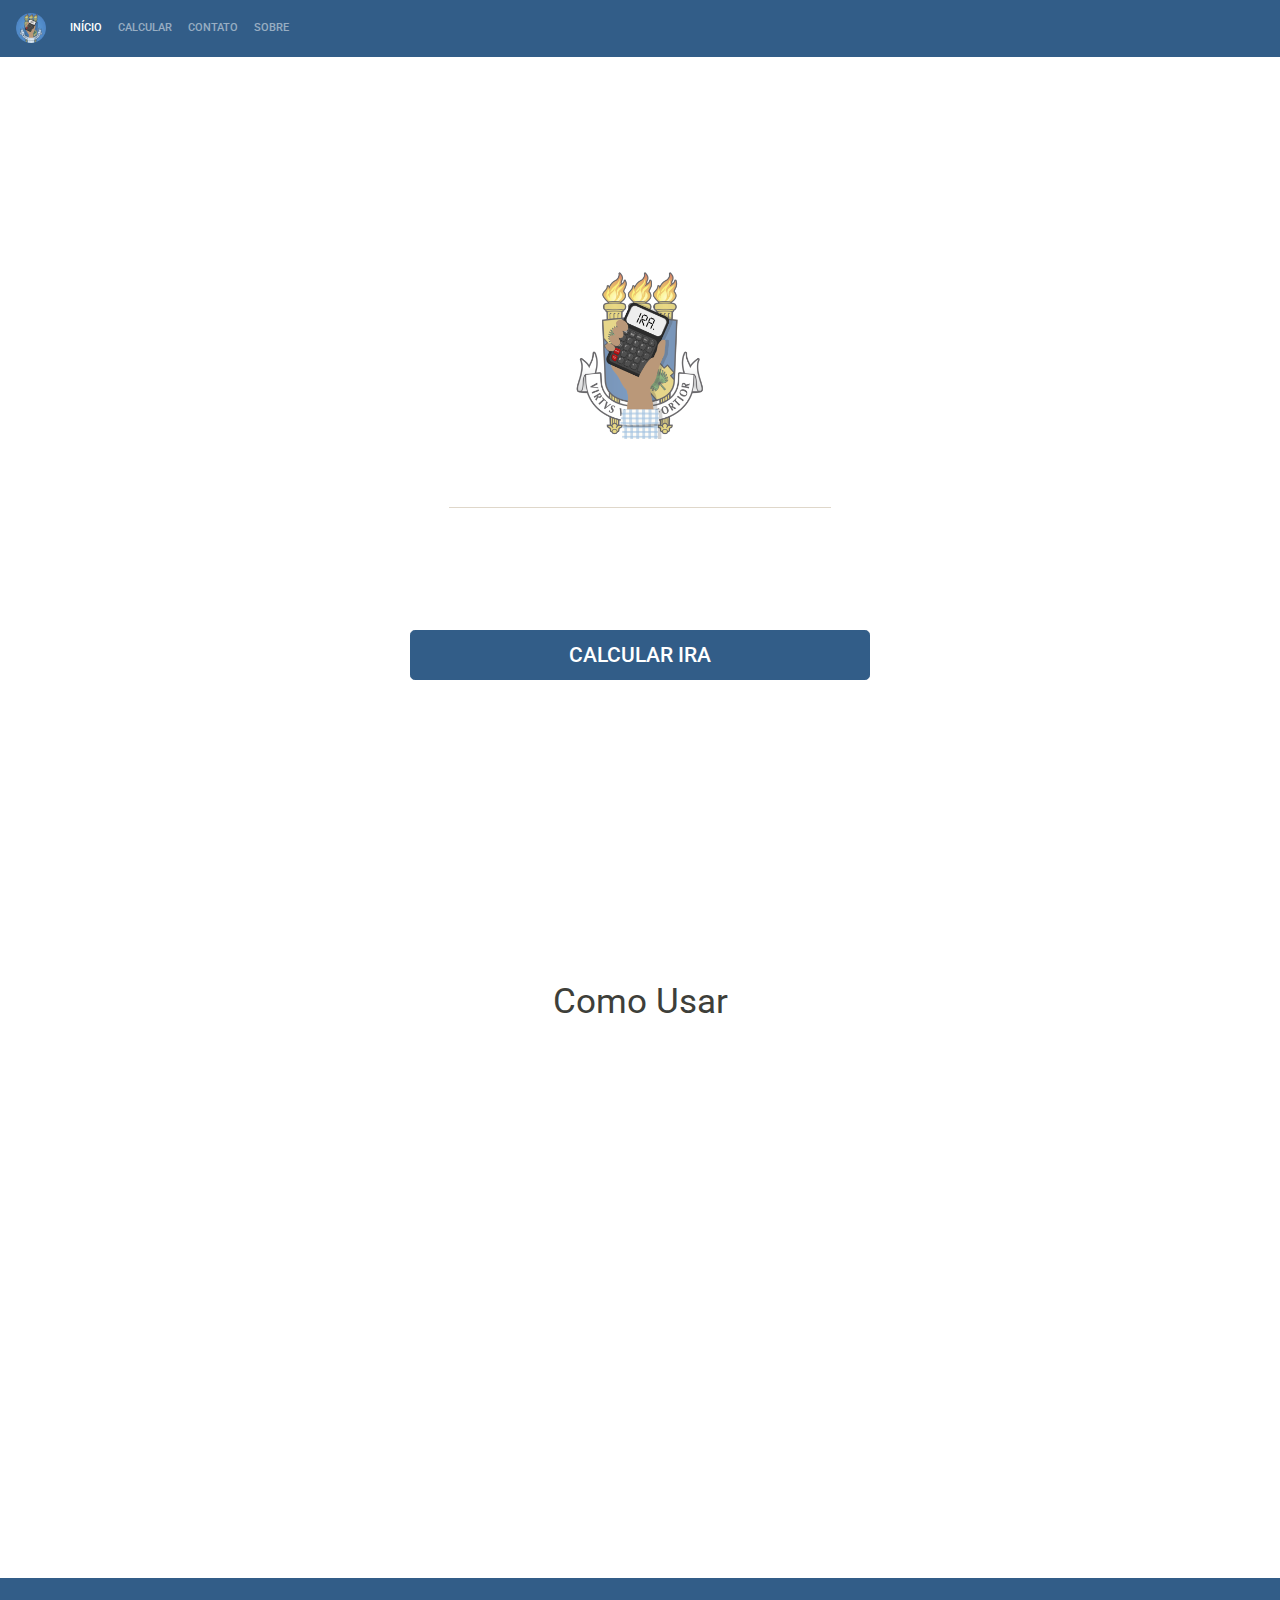
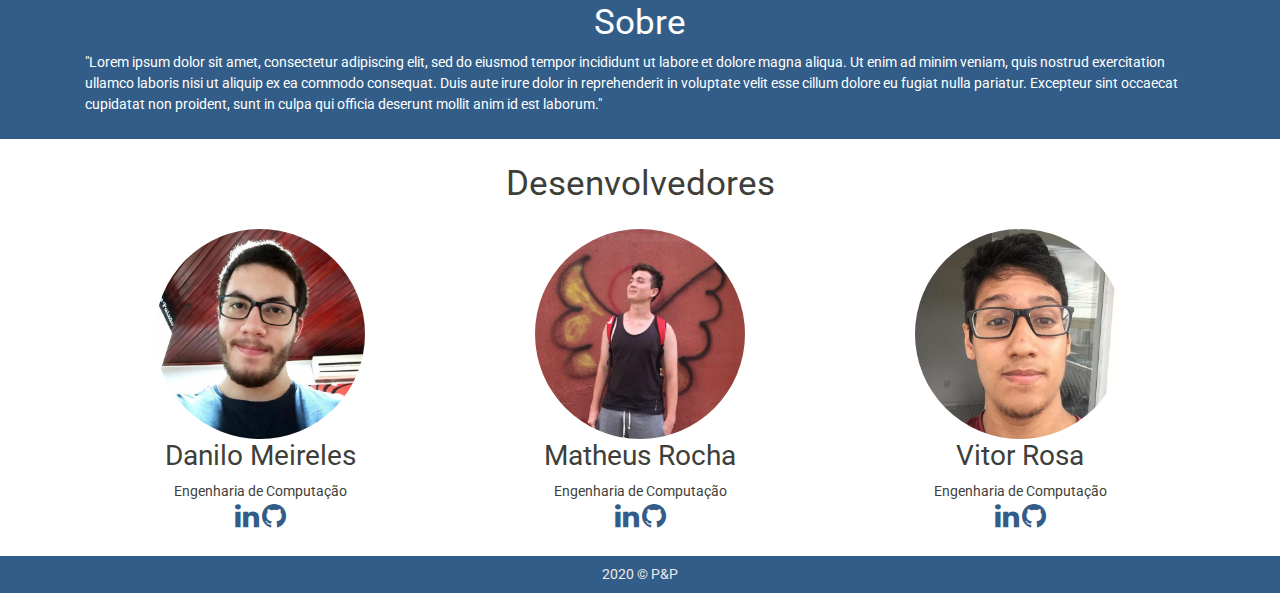
==== index.html @ 3faf6b1a "Merge pull request #12 from matheus3301/features/home" ====
<!doctype html>
<html lang="pt-BR">
  <head>
    <title>Calculadora de IRA</title>
    <meta charset="utf-8">
    <meta name="viewport" content="width=device-width, initial-scale=1, shrink-to-fit=no">
    <link rel="shortcut icon" href="assets/img/logo-round.png" />
 
    <link href="https://fonts.googleapis.com/css2?family=Roboto+Slab:wght@100;300;500&family=Roboto:wght@100;300;500&display=swap" rel="stylesheet">
    
    <link rel="stylesheet" href="css/bootstrap.min.css">
    <link rel="stylesheet" href="css/style.css">

  </head>
  <body>
    <nav class="navbar navbar-expand-md navbar-dark" style="background-color: #325d88;">
        <a class="navbar-brand" href="index.html">
            <img src="assets/img/logo-round-small.png" width="30" height="30" class="d-inline-block align-top" alt="" loading="lazy">
            
          </a>
        <button class="navbar-toggler d-lg-none" type="button" data-toggle="collapse" data-target="#collapsibleNavId" aria-controls="collapsibleNavId"
            aria-expanded="false" aria-label="Toggle navigation">
            <span class="navbar-toggler-icon"></span>
        </button>
        <div class="collapse navbar-collapse" id="collapsibleNavId">
            <ul class="navbar-nav mr-auto mt-2 mt-lg-0">
                <li class="nav-item active">
                    <a class="nav-link" href="index.html">Início <span class="sr-only">(current)</span></a>
                </li>
                <li class="nav-item">
                    <a class="nav-link" href="app.html">Calcular</a>
                </li>
                <li class="nav-item">
                    <a class="nav-link" href="contact.html">Contato</a>
                </li>
                <li class="nav-item">
                    <a class="nav-link" href="about.html">Sobre</a>
                </li>
               
            </ul>
            
        </div>
    </nav>
    <div class="welcome" >
        <img src="assets/img/logo-nobg.png" alt="" style="width: 170px; height: auto;">
        <h1 class="border-bottom text-white welcome-title mb-4">IRA Calculator</h1>
        <h4 class="text-white welcome-span mb-5">O IRA Calculator te ajuda de forma simples e intuitiva a simular qual será seu IRA do semestre sem a necessidade de aguardar a demora do SIGAA</h4>
        <a name="ctaButton" id="ctaButton" class="btn btn-primary btn-lg" href="app.html" role="button">Calcular IRA</a>
       
    </div>
    <div class="container mt-4">
    
    <h1 class="text-center">Como Usar</h1>

    <center>

    <div class="text-center" style="width: 80%;">
        
        <div class="embed-responsive embed-responsive-16by9 text-center">
            <iframe class="embed-responsive-item" src="https://www.youtube.com/embed/oowBXzfcl90" frameborder="0" allow="accelerometer; autoplay; encrypted-media; gyroscope; picture-in-picture" allowfullscreen></iframe>
        </div>
    </div>
    </center>
        

    </div>

    <div class="blue mt-5">
        <div class="container mt-2 text-white pt-4 pb-4">
            <h1 class="text-center">Sobre</h1>

            "Lorem ipsum dolor sit amet, consectetur adipiscing elit, sed do eiusmod tempor incididunt ut labore et dolore magna aliqua. Ut enim ad minim veniam, quis nostrud exercitation ullamco laboris nisi ut aliquip ex ea commodo consequat. Duis aute irure dolor in reprehenderit in voluptate velit esse cillum dolore eu fugiat nulla pariatur. Excepteur sint occaecat cupidatat non proident, sunt in culpa qui officia deserunt mollit anim id est laborum."
        </div>
    </div>

    <div class="container text-center mt-4">
        <h1>Desenvolvedores</h1>
        <div class="row mt-4">
            <div class="col-md-4 text-center">
                <img class="dev-img" src="./assets/img/devs/danilo.jpg" alt="Danilo Meireles">
                <h2>Danilo Meireles</h2>
                <span>Engenharia de Computação</span>
                <br>
                <span>
                    <a href="https://www.linkedin.com/in/danilomrls/" target="_blank">
                        <i class="fa fa-linkedin fa-2x" aria-hidden="true"></i>
                    </a>
                    <a href="https://github.com/danilomrls" target="_blank">
                        <i class="fa fa-github fa-2x" aria-hidden="true"></i>
                    </a>
                </span>
            </div>

            <div class="col-md-4 text-center">
                <img class="dev-img" src="./assets/img/devs/matheus.jpg" alt="Danilo Meireles">
                <h2>Matheus Rocha</h2>
                <span>Engenharia de Computação</span>
                <br>
                <span>
                    <a href="https://www.linkedin.com/in/matheus3301/" target="_blank">
                        <i class="fa fa-linkedin fa-2x" aria-hidden="true"></i>
                    </a>
                    <a href="https://github.com/matheus3301" target="_blank">
                        <i class="fa fa-github fa-2x" aria-hidden="true"></i>
                    </a>
                </span>
            </div>

            <div class="col-md-4 text-center">
                <img class="dev-img" src="./assets/img/devs/vitao.jpg" alt="Danilo Meireles">
                <h2>Vitor Rosa</h2>
                <span>Engenharia de Computação</span>
                <br>
                <span>
                    <a href="https://www.linkedin.com/in/vtr306/" target="_blank">
                        <i class="fa fa-linkedin fa-2x" aria-hidden="true"></i>
                    </a>
                    <a href="https://github.com/vtr306" target="_blank">
                        <i class="fa fa-github fa-2x" aria-hidden="true"></i>
                    </a>
                </span>
            </div>
        </div>
    </div>

    <footer class="blue py-2 mt-4">
        <div class="container">
            <div class="row justify-content-center text-center" style="color: #ebebeb">2020 © P&P</div>
        </div>
    </footer>

    <script src="https://code.jquery.com/jquery-3.3.1.slim.min.js" integrity="sha384-q8i/X+965DzO0rT7abK41JStQIAqVgRVzpbzo5smXKp4YfRvH+8abtTE1Pi6jizo" crossorigin="anonymous"></script>
    <script src="https://cdnjs.cloudflare.com/ajax/libs/popper.js/1.14.7/umd/popper.min.js" integrity="sha384-UO2eT0CpHqdSJQ6hJty5KVphtPhzWj9WO1clHTMGa3JDZwrnQq4sF86dIHNDz0W1" crossorigin="anonymous"></script>
    <script src="js/bootstrap.min.js" ></script>
    <link rel="stylesheet" href="https://stackpath.bootstrapcdn.com/font-awesome/4.7.0/css/font-awesome.min.css">
  </body>
</html>
---- css/style.css ----
.welcome{
    display: flex;
    flex-direction: column;
    
    justify-content: center;
    align-items: center;
    
    background-image: url("../assets/img/studying_resized.png");
    background-repeat: no-repeat;
    background-size: cover;
    min-height: 100vh;

    padding: 0 5vw 5vw;

    
}

.welcome-title{
    font-family: 'Roboto Slab', serif;
    font-size: 2em;
    color: #ebebeb
}


.welcome-span{
    font-family: 'Roboto Slab', serif;
    font-weight: 300;
    color: rgb(206, 206, 206);
    text-align: center;
}

#ctaButton{
    display: flex;
    align-items: center;
    flex-direction: column;
    justify-content: center;

    height: 50px;
    width: 40%;
    font-size: 1.5em;
    
}


.blue{
    background-color: #325d88;
}

.dev-img{
    border-radius: 60%;
    width: 60%;

    object-fit: cover;
}

i{
    color: #325d88;
}

@media (min-width: 576px) { }

@media (min-width: 768px) {  
    .welcome-title{
        font-size: 3em;
    }
}

@media (min-width: 992px) { 
    .welcome-title{
        font-size: 4em;
    }
 }

@media (min-width: 1200px) { }
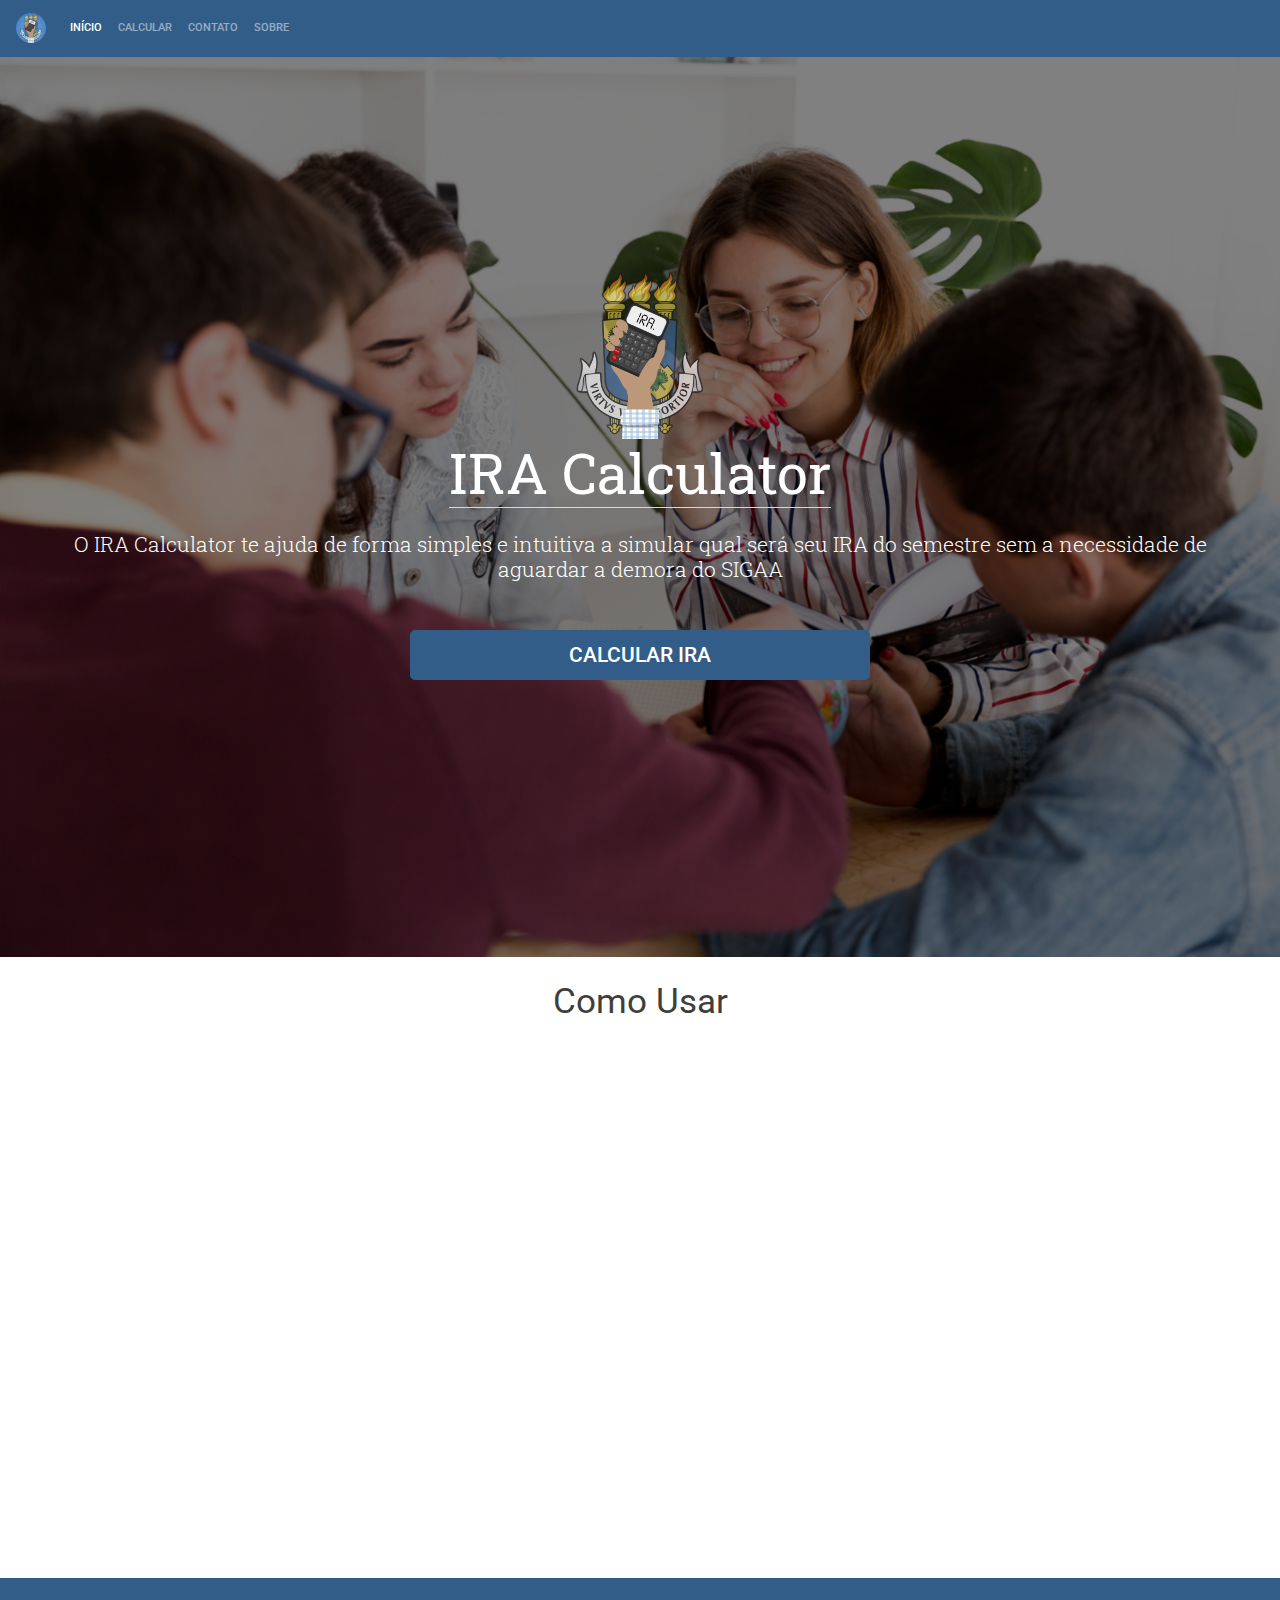
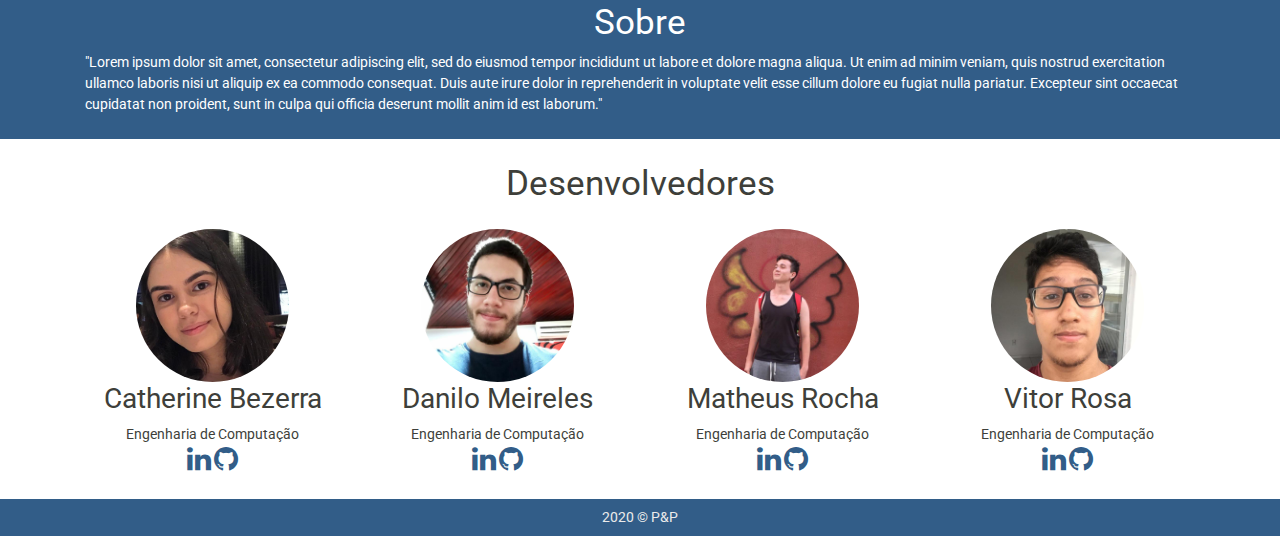
==== commit f6c7c924: "adding caths informations" ====
--- a/index.html
+++ b/index.html
@@ -1,25 +1,30 @@
 <!doctype html>
 <html lang="pt-BR">
-  <head>
+
+<head>
     <title>Calculadora de IRA</title>
     <meta charset="utf-8">
     <meta name="viewport" content="width=device-width, initial-scale=1, shrink-to-fit=no">
     <link rel="shortcut icon" href="assets/img/logo-round.png" />
- 
-    <link href="https://fonts.googleapis.com/css2?family=Roboto+Slab:wght@100;300;500&family=Roboto:wght@100;300;500&display=swap" rel="stylesheet">
-    
+
+    <link
+        href="https://fonts.googleapis.com/css2?family=Roboto+Slab:wght@100;300;500&family=Roboto:wght@100;300;500&display=swap"
+        rel="stylesheet">
+
     <link rel="stylesheet" href="css/bootstrap.min.css">
     <link rel="stylesheet" href="css/style.css">
 
-  </head>
-  <body>
+</head>
+
+<body>
     <nav class="navbar navbar-expand-md navbar-dark" style="background-color: #325d88;">
         <a class="navbar-brand" href="index.html">
-            <img src="assets/img/logo-round-small.png" width="30" height="30" class="d-inline-block align-top" alt="" loading="lazy">
-            
-          </a>
-        <button class="navbar-toggler d-lg-none" type="button" data-toggle="collapse" data-target="#collapsibleNavId" aria-controls="collapsibleNavId"
-            aria-expanded="false" aria-label="Toggle navigation">
+            <img src="assets/img/logo-round-small.png" width="30" height="30" class="d-inline-block align-top" alt=""
+                loading="lazy">
+
+        </a>
+        <button class="navbar-toggler d-lg-none" type="button" data-toggle="collapse" data-target="#collapsibleNavId"
+            aria-controls="collapsibleNavId" aria-expanded="false" aria-label="Toggle navigation">
             <span class="navbar-toggler-icon"></span>
         </button>
         <div class="collapse navbar-collapse" id="collapsibleNavId">
@@ -36,32 +41,35 @@
                 <li class="nav-item">
                     <a class="nav-link" href="about.html">Sobre</a>
                 </li>
-               
+
             </ul>
-            
+
         </div>
     </nav>
-    <div class="welcome" >
+    <div class="welcome">
         <img src="assets/img/logo-nobg.png" alt="" style="width: 170px; height: auto;">
         <h1 class="border-bottom text-white welcome-title mb-4">IRA Calculator</h1>
-        <h4 class="text-white welcome-span mb-5">O IRA Calculator te ajuda de forma simples e intuitiva a simular qual será seu IRA do semestre sem a necessidade de aguardar a demora do SIGAA</h4>
+        <h4 class="text-white welcome-span mb-5">O IRA Calculator te ajuda de forma simples e intuitiva a simular qual
+            será seu IRA do semestre sem a necessidade de aguardar a demora do SIGAA</h4>
         <a name="ctaButton" id="ctaButton" class="btn btn-primary btn-lg" href="app.html" role="button">Calcular IRA</a>
-       
+
     </div>
     <div class="container mt-4">
-    
-    <h1 class="text-center">Como Usar</h1>
 
-    <center>
+        <h1 class="text-center">Como Usar</h1>
 
-    <div class="text-center" style="width: 80%;">
-        
-        <div class="embed-responsive embed-responsive-16by9 text-center">
-            <iframe class="embed-responsive-item" src="https://www.youtube.com/embed/oowBXzfcl90" frameborder="0" allow="accelerometer; autoplay; encrypted-media; gyroscope; picture-in-picture" allowfullscreen></iframe>
-        </div>
-    </div>
-    </center>
-        
+        <center>
+
+            <div class="text-center" style="width: 80%;">
+
+                <div class="embed-responsive embed-responsive-16by9 text-center">
+                    <iframe class="embed-responsive-item" src="https://www.youtube.com/embed/oowBXzfcl90"
+                        frameborder="0" allow="accelerometer; autoplay; encrypted-media; gyroscope; picture-in-picture"
+                        allowfullscreen></iframe>
+                </div>
+            </div>
+        </center>
+
 
     </div>
 
@@ -69,14 +77,32 @@
         <div class="container mt-2 text-white pt-4 pb-4">
             <h1 class="text-center">Sobre</h1>
 
-            "Lorem ipsum dolor sit amet, consectetur adipiscing elit, sed do eiusmod tempor incididunt ut labore et dolore magna aliqua. Ut enim ad minim veniam, quis nostrud exercitation ullamco laboris nisi ut aliquip ex ea commodo consequat. Duis aute irure dolor in reprehenderit in voluptate velit esse cillum dolore eu fugiat nulla pariatur. Excepteur sint occaecat cupidatat non proident, sunt in culpa qui officia deserunt mollit anim id est laborum."
+            "Lorem ipsum dolor sit amet, consectetur adipiscing elit, sed do eiusmod tempor incididunt ut labore et
+            dolore magna aliqua. Ut enim ad minim veniam, quis nostrud exercitation ullamco laboris nisi ut aliquip ex
+            ea commodo consequat. Duis aute irure dolor in reprehenderit in voluptate velit esse cillum dolore eu fugiat
+            nulla pariatur. Excepteur sint occaecat cupidatat non proident, sunt in culpa qui officia deserunt mollit
+            anim id est laborum."
         </div>
     </div>
 
     <div class="container text-center mt-4">
         <h1>Desenvolvedores</h1>
         <div class="row mt-4">
-            <div class="col-md-4 text-center">
+            <div class="col-md-3 text-center">
+                <img class="dev-img" src="./assets/img/devs/cath.jpeg" alt="Catherine Bezerra">
+                <h2>Catherine Bezerra</h2>
+                <span>Engenharia de Computação</span>
+                <br>
+                <span>
+                    <a href="www.linkedin.com/in/catherine-markert" target="_blank">
+                        <i class="fa fa-linkedin fa-2x" aria-hidden="true"></i>
+                    </a>
+                    <a href="https://github.com/cathmarkert" target="_blank">
+                        <i class="fa fa-github fa-2x" aria-hidden="true"></i>
+                    </a>
+                </span>
+            </div>
+            <div class="col-md-3 text-center">
                 <img class="dev-img" src="./assets/img/devs/danilo.jpg" alt="Danilo Meireles">
                 <h2>Danilo Meireles</h2>
                 <span>Engenharia de Computação</span>
@@ -91,7 +117,7 @@
                 </span>
             </div>
 
-            <div class="col-md-4 text-center">
+            <div class="col-md-3 text-center">
                 <img class="dev-img" src="./assets/img/devs/matheus.jpg" alt="Danilo Meireles">
                 <h2>Matheus Rocha</h2>
                 <span>Engenharia de Computação</span>
@@ -106,7 +132,7 @@
                 </span>
             </div>
 
-            <div class="col-md-4 text-center">
+            <div class="col-md-3 text-center">
                 <img class="dev-img" src="./assets/img/devs/vitao.jpg" alt="Danilo Meireles">
                 <h2>Vitor Rosa</h2>
                 <span>Engenharia de Computação</span>
@@ -129,9 +155,14 @@
         </div>
     </footer>
 
-    <script src="https://code.jquery.com/jquery-3.3.1.slim.min.js" integrity="sha384-q8i/X+965DzO0rT7abK41JStQIAqVgRVzpbzo5smXKp4YfRvH+8abtTE1Pi6jizo" crossorigin="anonymous"></script>
-    <script src="https://cdnjs.cloudflare.com/ajax/libs/popper.js/1.14.7/umd/popper.min.js" integrity="sha384-UO2eT0CpHqdSJQ6hJty5KVphtPhzWj9WO1clHTMGa3JDZwrnQq4sF86dIHNDz0W1" crossorigin="anonymous"></script>
-    <script src="js/bootstrap.min.js" ></script>
+    <script src="https://code.jquery.com/jquery-3.3.1.slim.min.js"
+        integrity="sha384-q8i/X+965DzO0rT7abK41JStQIAqVgRVzpbzo5smXKp4YfRvH+8abtTE1Pi6jizo"
+        crossorigin="anonymous"></script>
+    <script src="https://cdnjs.cloudflare.com/ajax/libs/popper.js/1.14.7/umd/popper.min.js"
+        integrity="sha384-UO2eT0CpHqdSJQ6hJty5KVphtPhzWj9WO1clHTMGa3JDZwrnQq4sF86dIHNDz0W1"
+        crossorigin="anonymous"></script>
+    <script src="js/bootstrap.min.js"></script>
     <link rel="stylesheet" href="https://stackpath.bootstrapcdn.com/font-awesome/4.7.0/css/font-awesome.min.css">
-  </body>
+</body>
+
 </html>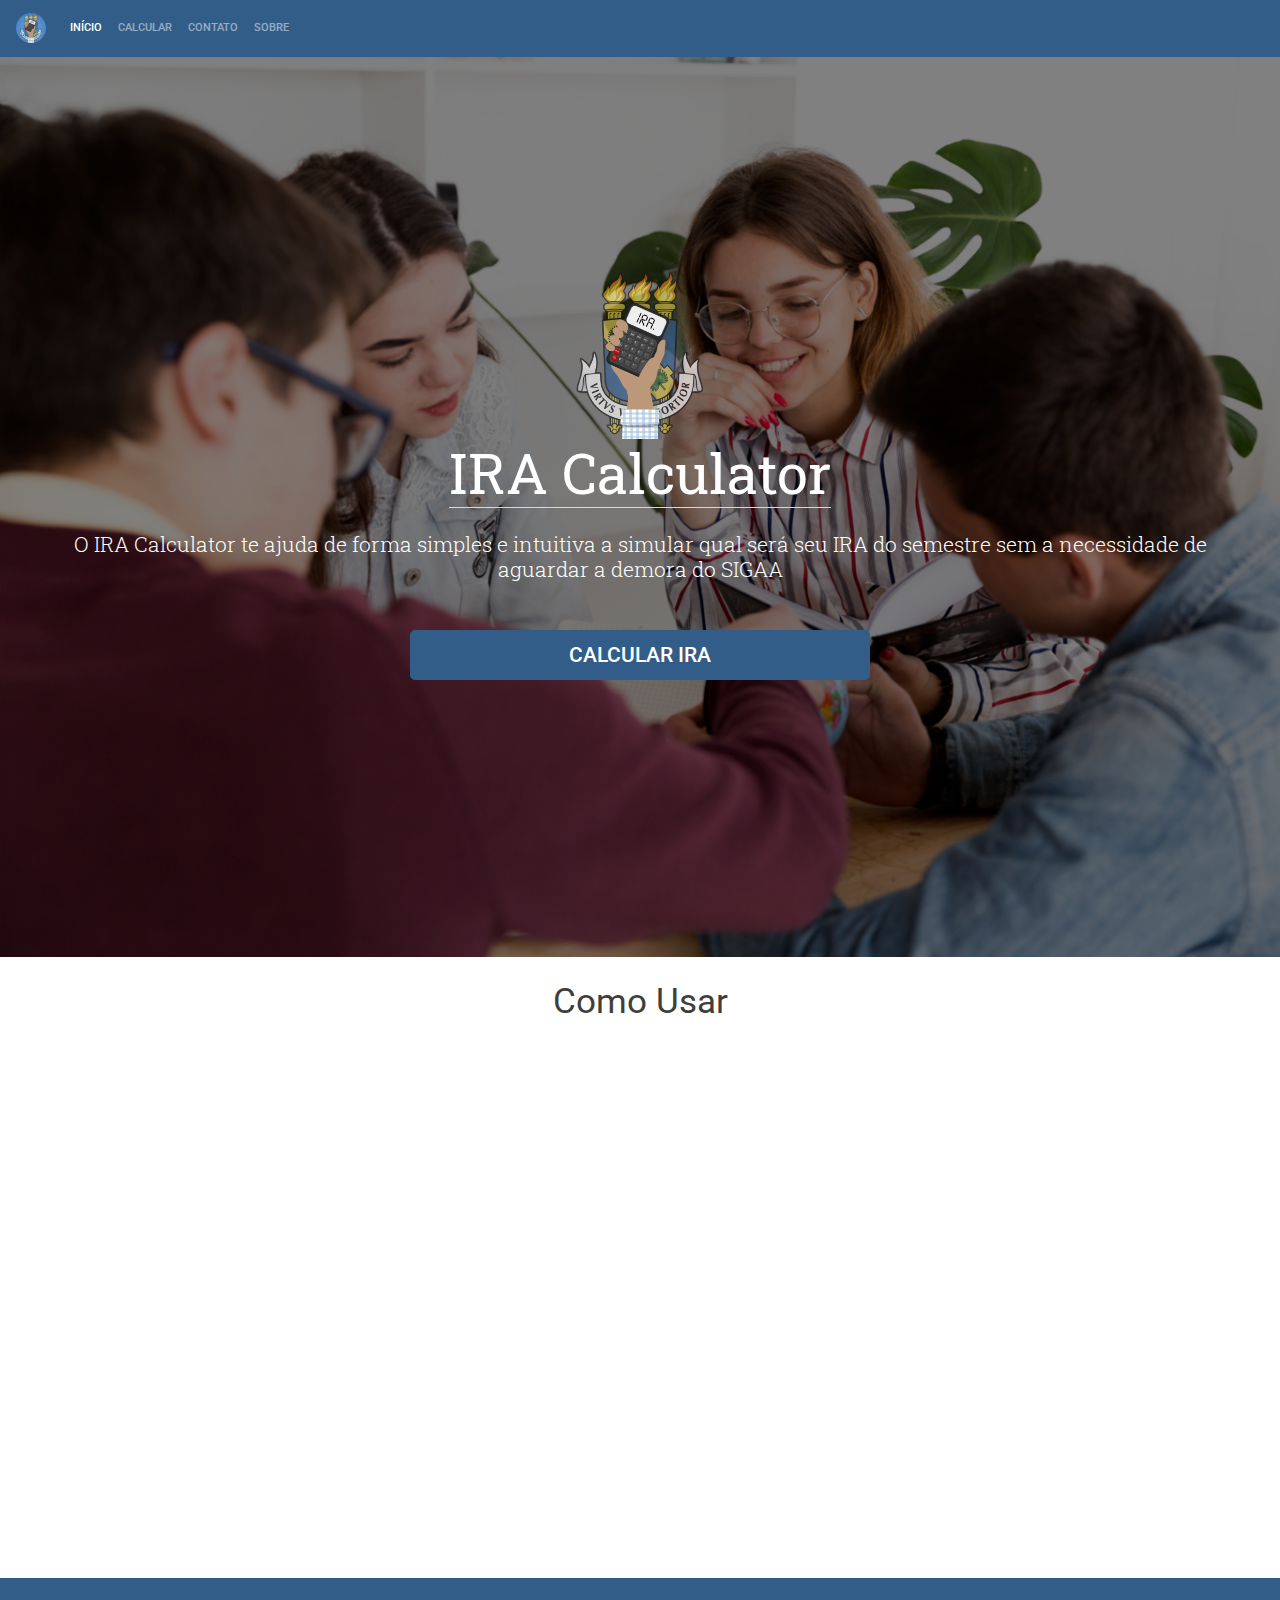
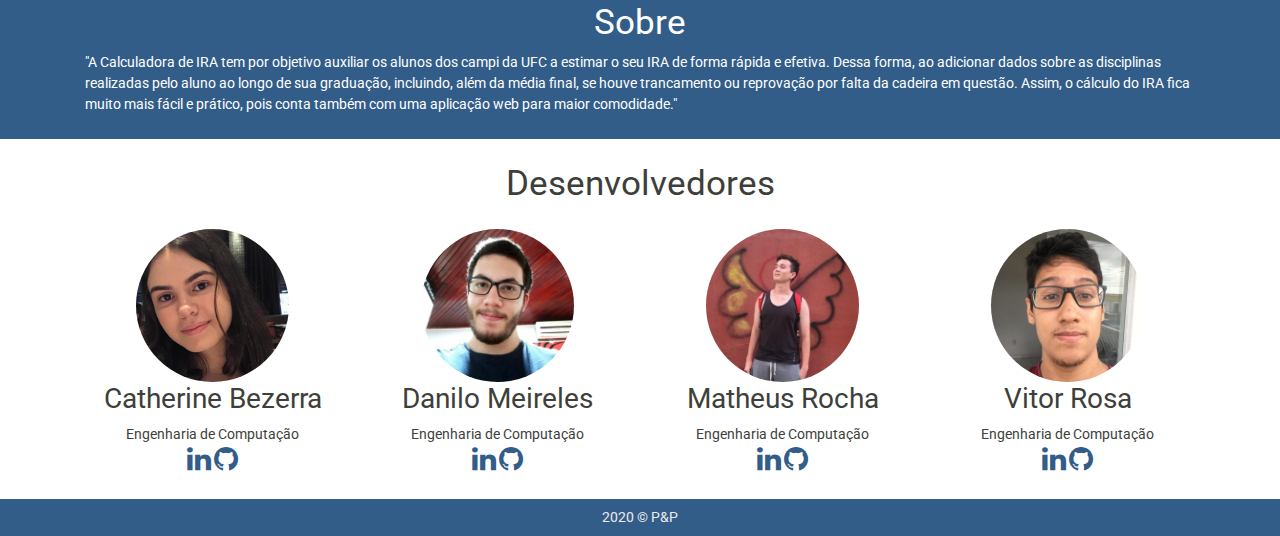
==== commit 0e7528df: "changing about on index" ====
--- a/index.html
+++ b/index.html
@@ -77,11 +77,10 @@
         <div class="container mt-2 text-white pt-4 pb-4">
             <h1 class="text-center">Sobre</h1>
 
-            "Lorem ipsum dolor sit amet, consectetur adipiscing elit, sed do eiusmod tempor incididunt ut labore et
-            dolore magna aliqua. Ut enim ad minim veniam, quis nostrud exercitation ullamco laboris nisi ut aliquip ex
-            ea commodo consequat. Duis aute irure dolor in reprehenderit in voluptate velit esse cillum dolore eu fugiat
-            nulla pariatur. Excepteur sint occaecat cupidatat non proident, sunt in culpa qui officia deserunt mollit
-            anim id est laborum."
+            "A Calculadora de IRA tem por objetivo auxiliar os alunos dos campi da UFC a estimar o seu IRA de forma rápida e efetiva. 
+            Dessa forma, ao adicionar dados sobre as disciplinas realizadas pelo aluno ao longo de sua graduação, incluindo, além da 
+            média final, se houve trancamento ou reprovação por falta da cadeira em questão. Assim, o cálculo do IRA fica muito mais fácil
+            e prático, pois conta também com uma aplicação web para maior comodidade."
         </div>
     </div>
 
--- a/css/style.css
+++ b/css/style.css
@@ -1,4 +1,13 @@
+.import-text{
+    font-size: 0.8rem;
+    float:right;
+    margin-top: 2px;
+}
 
+.import-text:hover{
+    text-decoration: underline;
+    cursor: pointer;
+}
 
 .welcome{
     display: flex;
@@ -59,6 +68,7 @@
     color: #325d88;
 }
 
+
 @media (min-width: 576px) { }
 
 @media (min-width: 768px) {  
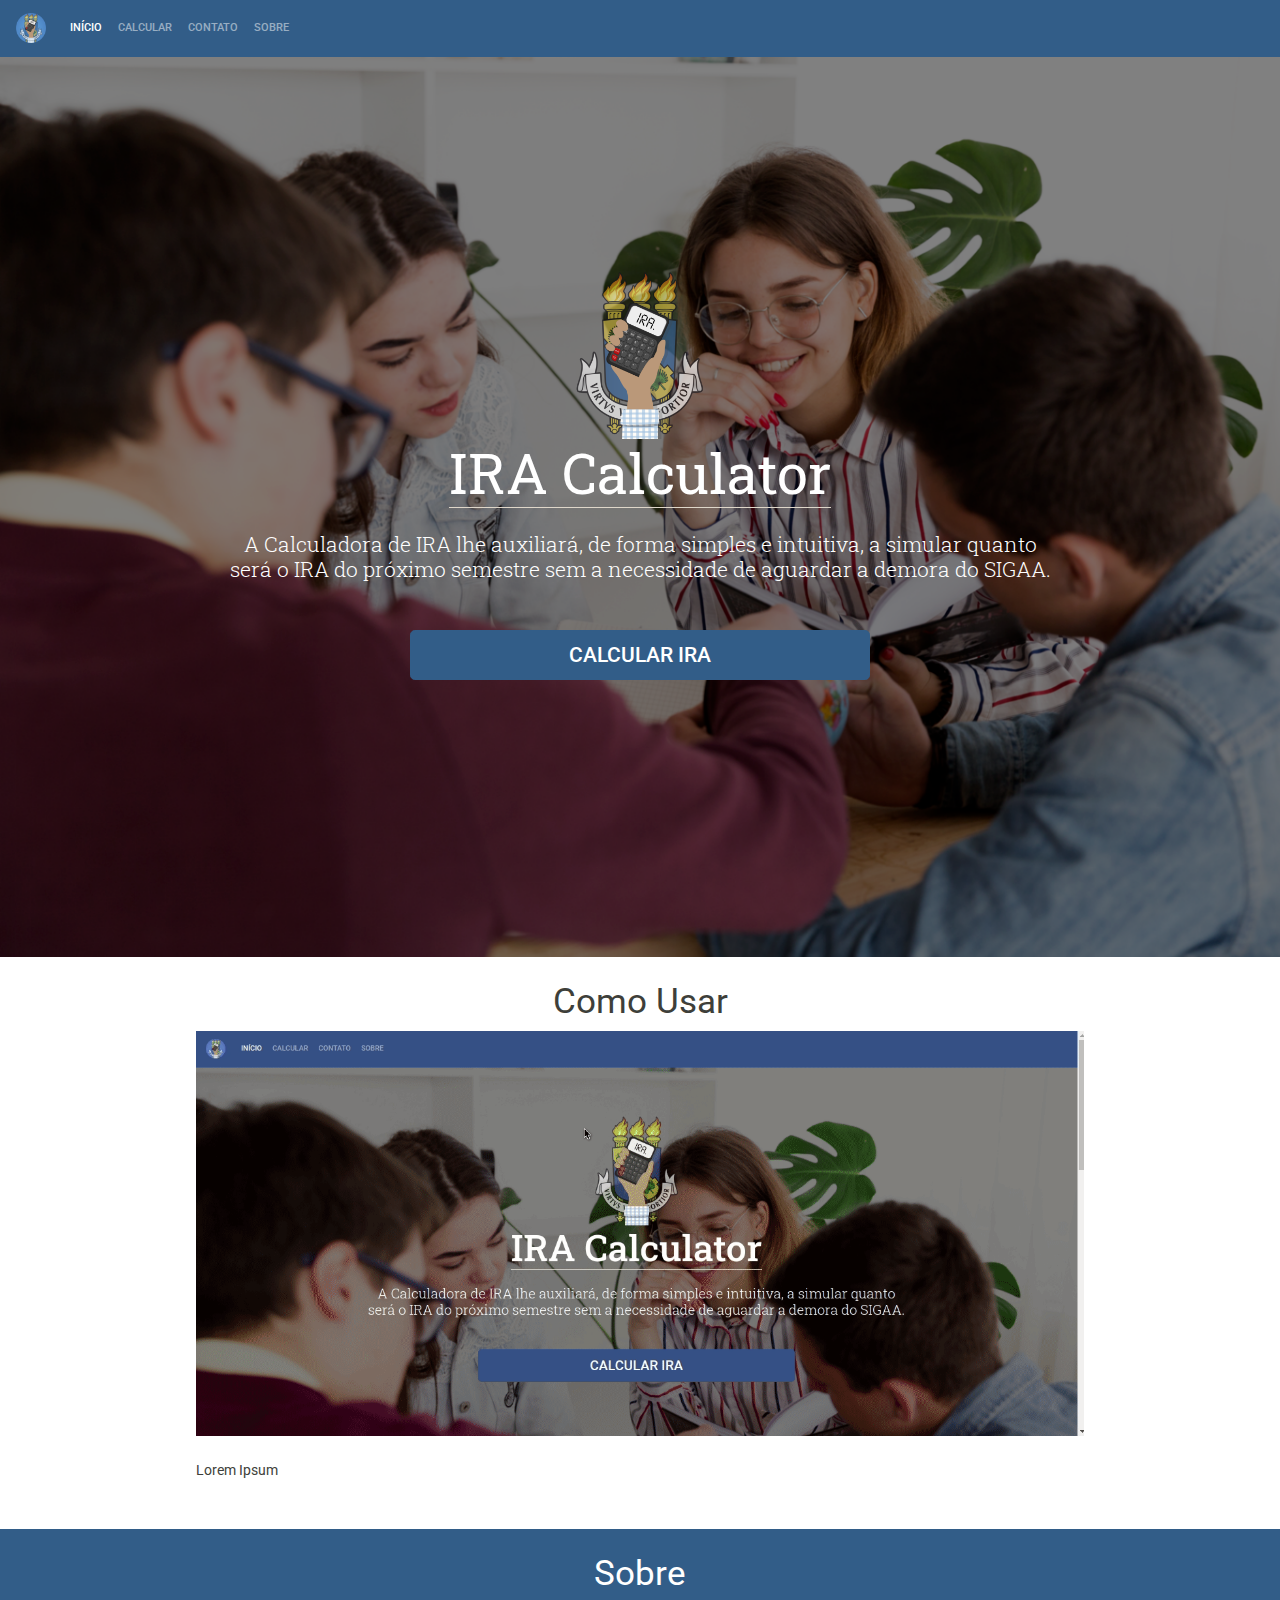
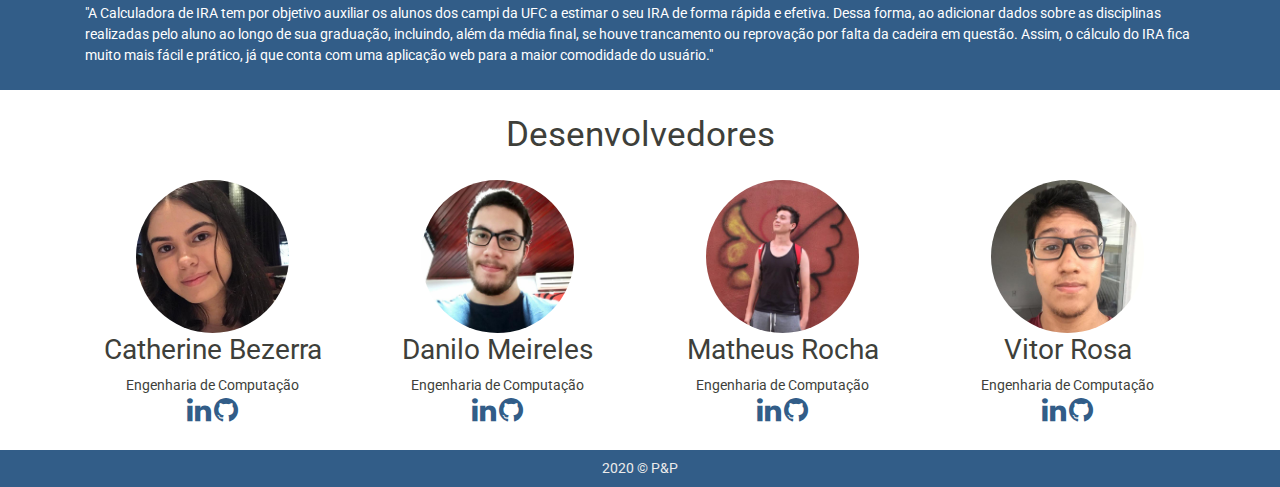
==== commit 0303db9d: "Added tutorial on home page" ====
--- a/index.html
+++ b/index.html
@@ -49,8 +49,8 @@
     <div class="welcome">
         <img src="assets/img/logo-nobg.png" alt="" style="width: 170px; height: auto;">
         <h1 class="border-bottom text-white welcome-title mb-4">IRA Calculator</h1>
-        <h4 class="text-white welcome-span mb-5">O IRA Calculator te ajuda de forma simples e intuitiva a simular qual
-            será seu IRA do semestre sem a necessidade de aguardar a demora do SIGAA</h4>
+        <h4 class="text-center text-white welcome-span mb-5">A Calculadora de IRA lhe auxiliará, de forma simples e intuitiva,
+             a simular quanto <br> será o IRA do próximo semestre sem a necessidade de aguardar a demora do SIGAA.</h4>
         <a name="ctaButton" id="ctaButton" class="btn btn-primary btn-lg" href="app.html" role="button">Calcular IRA</a>
 
     </div>
@@ -62,10 +62,11 @@
 
             <div class="text-center" style="width: 80%;">
 
-                <div class="embed-responsive embed-responsive-16by9 text-center">
-                    <iframe class="embed-responsive-item" src="https://www.youtube.com/embed/oowBXzfcl90"
-                        frameborder="0" allow="accelerometer; autoplay; encrypted-media; gyroscope; picture-in-picture"
-                        allowfullscreen></iframe>
+                <div class="text-center">
+                    <img src="assets/img/tutorial.gif" alt="Tutorial" class="img-fluid">
+                </div>
+                <div class="text-justify pt-4">
+                    <p>Lorem Ipsum</p>
                 </div>
             </div>
         </center>
@@ -80,7 +81,7 @@
             "A Calculadora de IRA tem por objetivo auxiliar os alunos dos campi da UFC a estimar o seu IRA de forma rápida e efetiva. 
             Dessa forma, ao adicionar dados sobre as disciplinas realizadas pelo aluno ao longo de sua graduação, incluindo, além da 
             média final, se houve trancamento ou reprovação por falta da cadeira em questão. Assim, o cálculo do IRA fica muito mais fácil
-            e prático, pois conta também com uma aplicação web para maior comodidade."
+            e prático, já que conta com uma aplicação web para a maior comodidade do usuário."
         </div>
     </div>
 
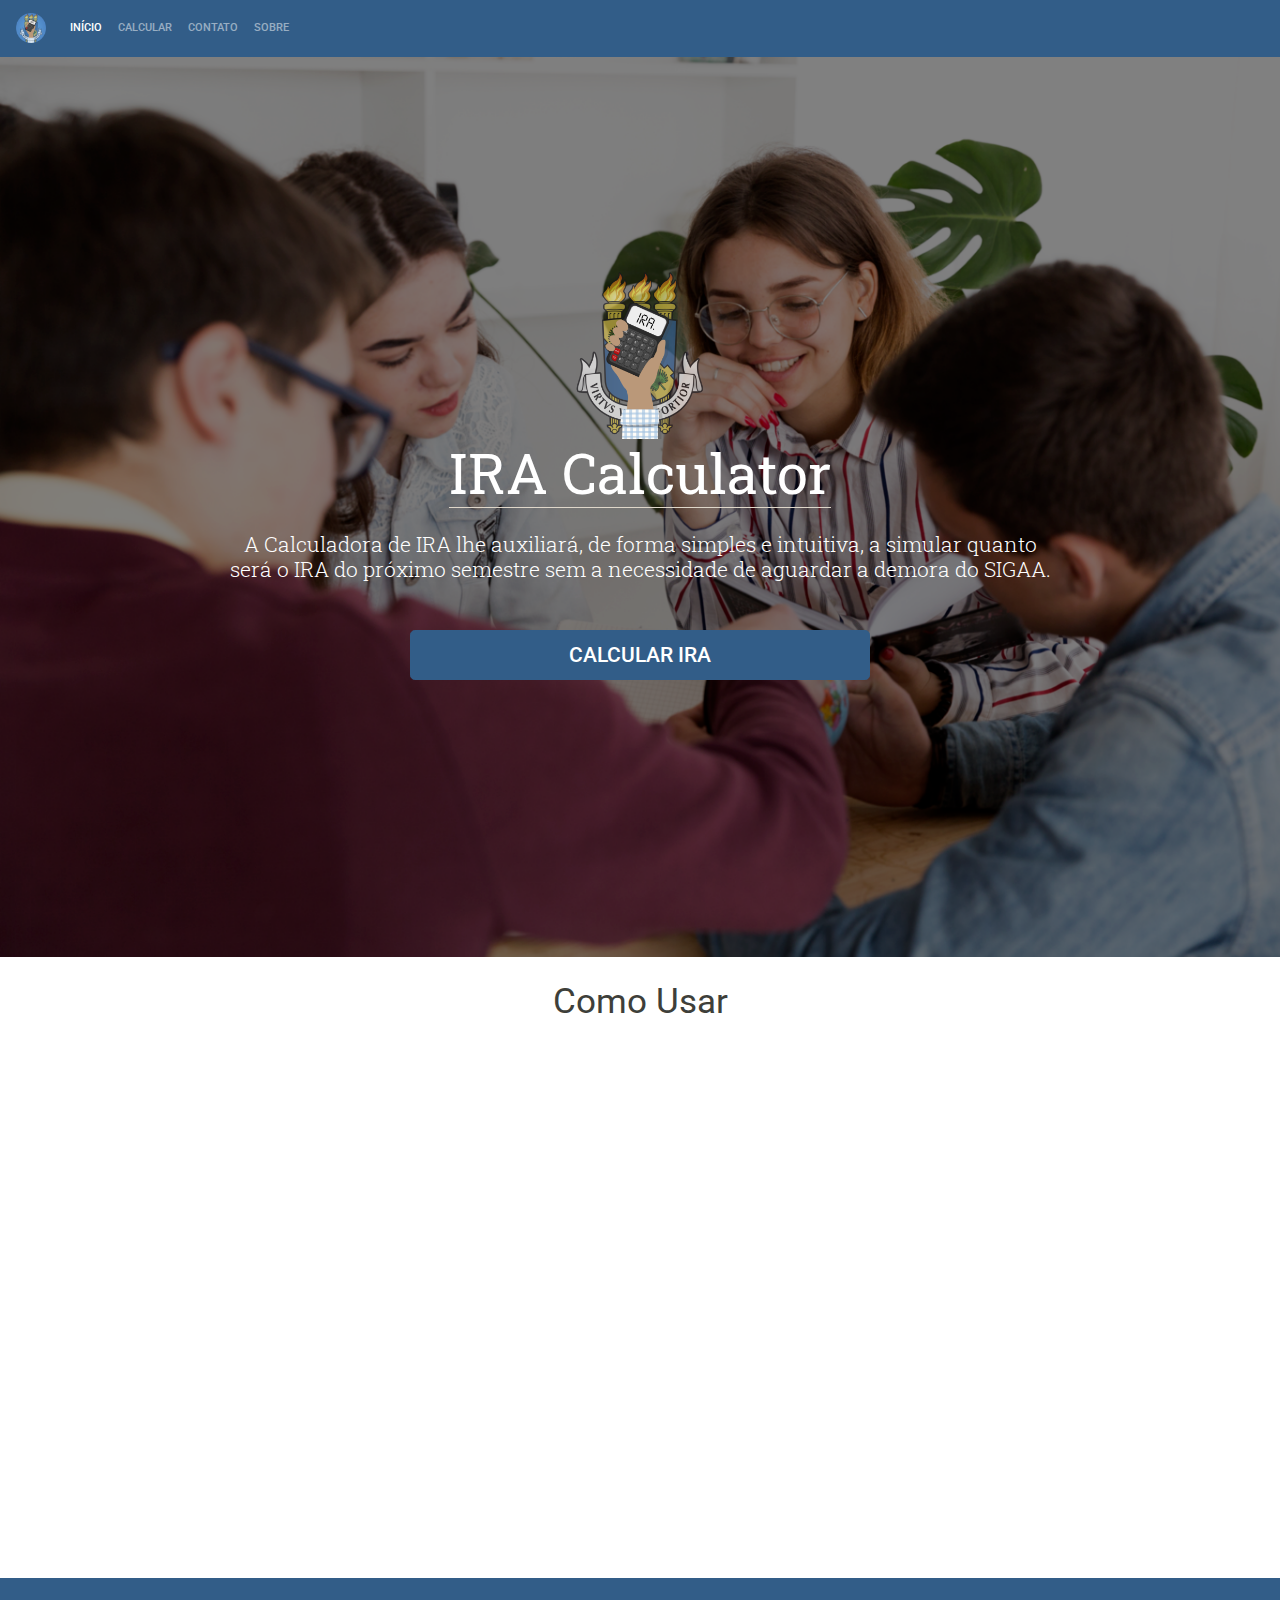
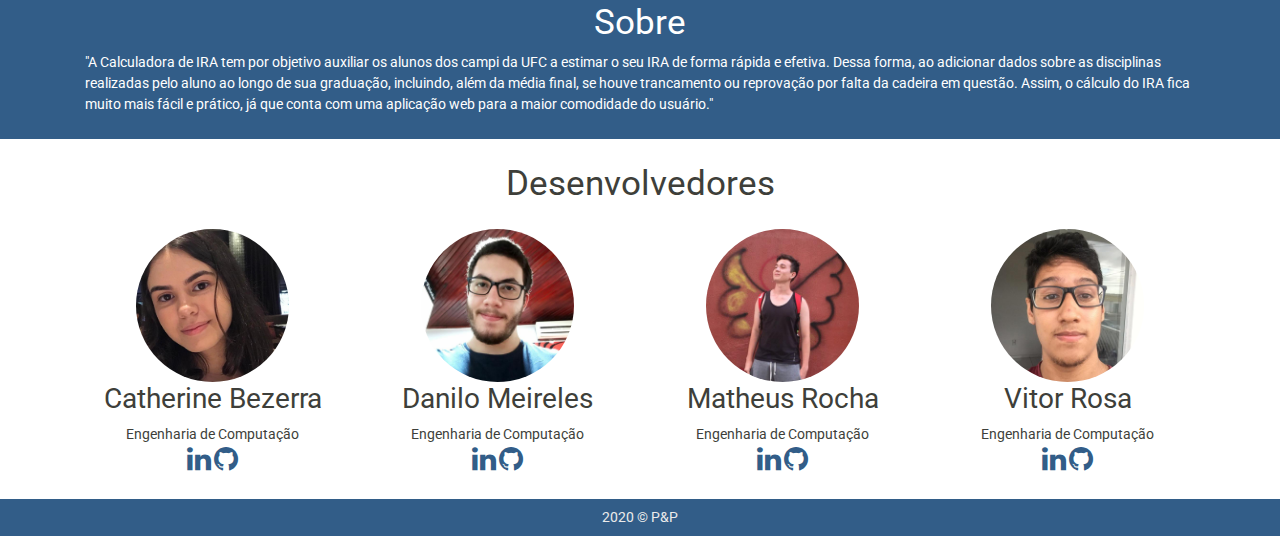
==== commit a67b6924: "adding about page - draft" ====
--- a/index.html
+++ b/index.html
@@ -49,8 +49,9 @@
     <div class="welcome">
         <img src="assets/img/logo-nobg.png" alt="" style="width: 170px; height: auto;">
         <h1 class="border-bottom text-white welcome-title mb-4">IRA Calculator</h1>
-        <h4 class="text-center text-white welcome-span mb-5">A Calculadora de IRA lhe auxiliará, de forma simples e intuitiva,
-             a simular quanto <br> será o IRA do próximo semestre sem a necessidade de aguardar a demora do SIGAA.</h4>
+        <h4 class="text-center text-white welcome-span mb-5">A Calculadora de IRA lhe auxiliará, de forma simples e
+            intuitiva,
+            a simular quanto <br> será o IRA do próximo semestre sem a necessidade de aguardar a demora do SIGAA.</h4>
         <a name="ctaButton" id="ctaButton" class="btn btn-primary btn-lg" href="app.html" role="button">Calcular IRA</a>
 
     </div>
@@ -62,11 +63,10 @@
 
             <div class="text-center" style="width: 80%;">
 
-                <div class="text-center">
-                    <img src="assets/img/tutorial.gif" alt="Tutorial" class="img-fluid">
-                </div>
-                <div class="text-justify pt-4">
-                    <p>Lorem Ipsum</p>
+                <div class="embed-responsive embed-responsive-16by9 text-center">
+                    <iframe class="embed-responsive-item" src="https://www.youtube.com/embed/oowBXzfcl90"
+                        frameborder="0" allow="accelerometer; autoplay; encrypted-media; gyroscope; picture-in-picture"
+                        allowfullscreen></iframe>
                 </div>
             </div>
         </center>
@@ -78,9 +78,12 @@
         <div class="container mt-2 text-white pt-4 pb-4">
             <h1 class="text-center">Sobre</h1>
 
-            "A Calculadora de IRA tem por objetivo auxiliar os alunos dos campi da UFC a estimar o seu IRA de forma rápida e efetiva. 
-            Dessa forma, ao adicionar dados sobre as disciplinas realizadas pelo aluno ao longo de sua graduação, incluindo, além da 
-            média final, se houve trancamento ou reprovação por falta da cadeira em questão. Assim, o cálculo do IRA fica muito mais fácil
+            "A Calculadora de IRA tem por objetivo auxiliar os alunos dos campi da UFC a estimar o seu IRA de forma
+            rápida e efetiva.
+            Dessa forma, ao adicionar dados sobre as disciplinas realizadas pelo aluno ao longo de sua graduação,
+            incluindo, além da
+            média final, se houve trancamento ou reprovação por falta da cadeira em questão. Assim, o cálculo do IRA
+            fica muito mais fácil
             e prático, já que conta com uma aplicação web para a maior comodidade do usuário."
         </div>
     </div>
@@ -94,7 +97,7 @@
                 <span>Engenharia de Computação</span>
                 <br>
                 <span>
-                    <a href="www.linkedin.com/in/catherine-markert" target="_blank">
+                    <a href="https://www.linkedin.com/in/catherine-markert" target="_blank">
                         <i class="fa fa-linkedin fa-2x" aria-hidden="true"></i>
                     </a>
                     <a href="https://github.com/cathmarkert" target="_blank">
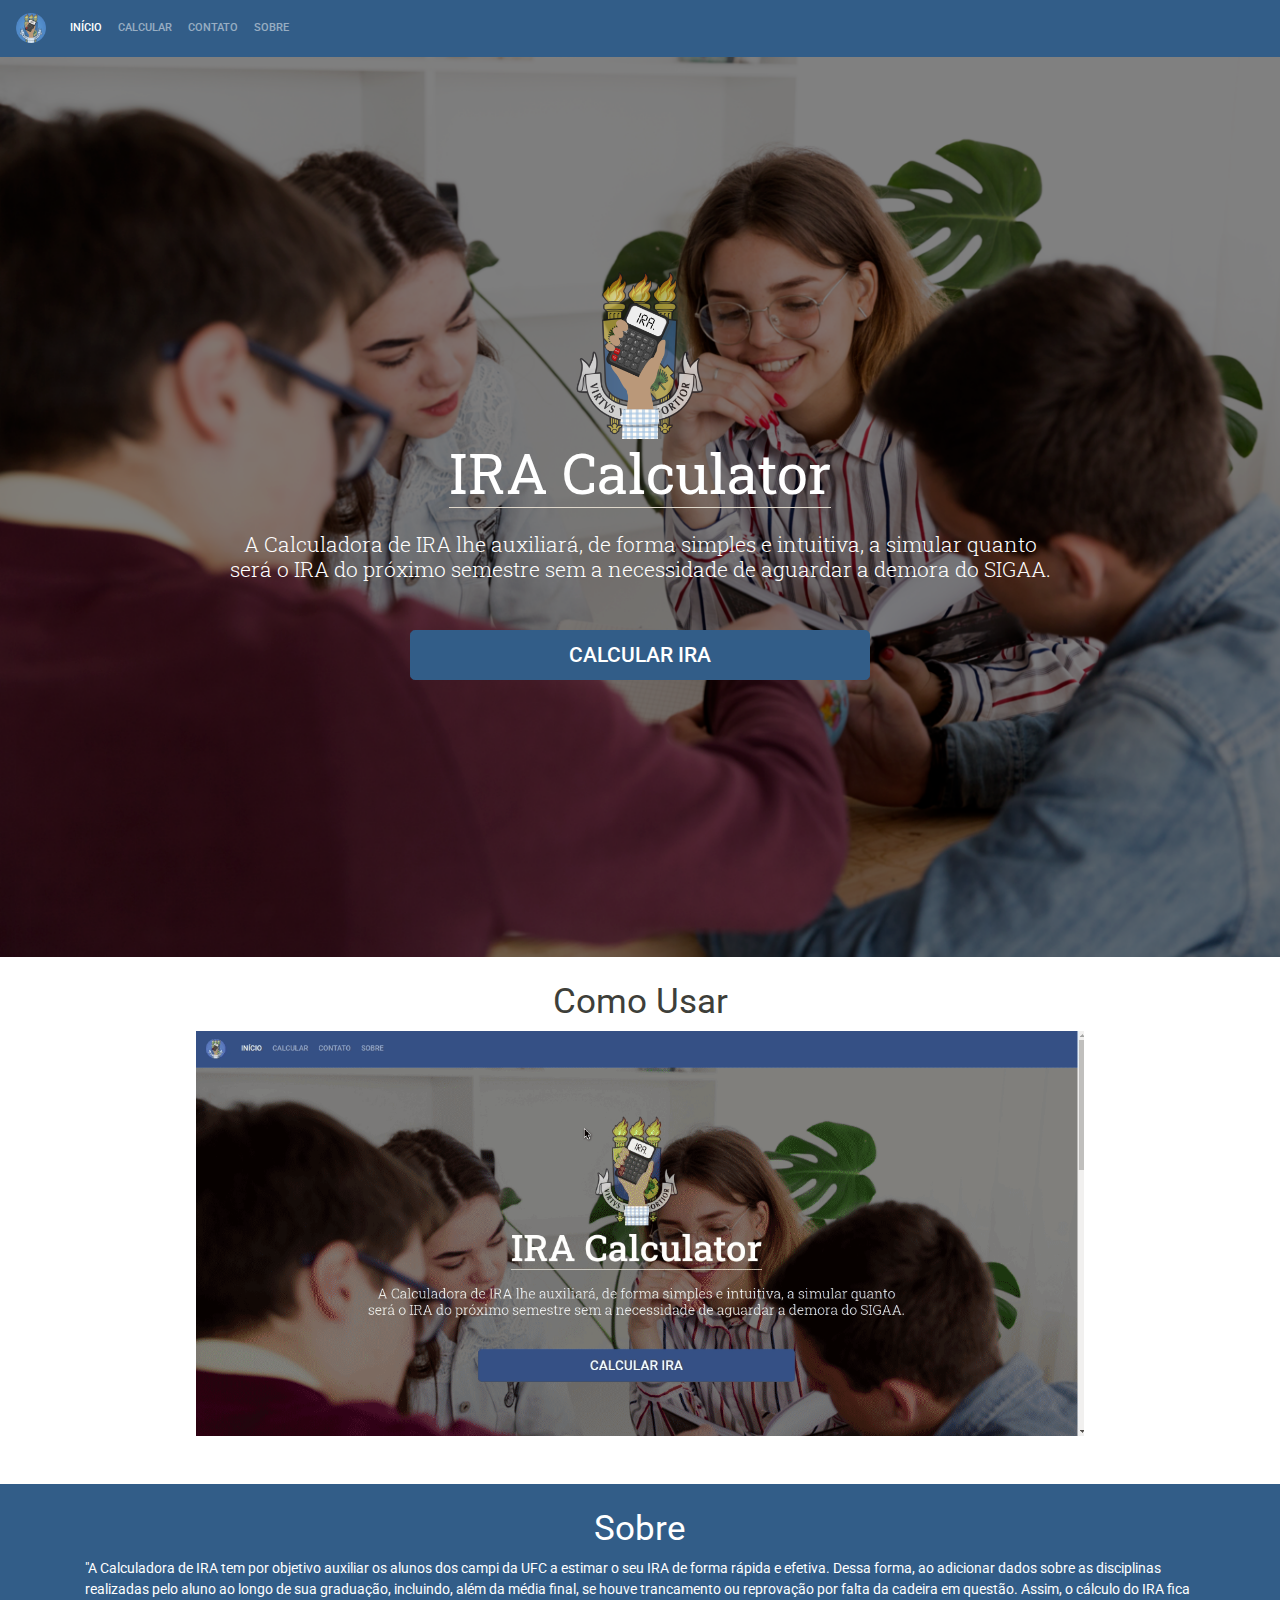
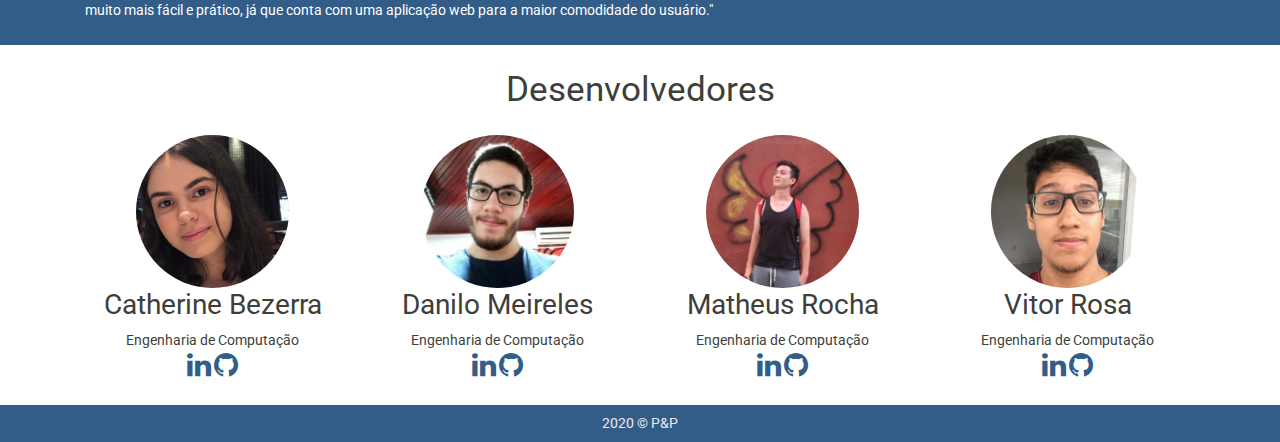
==== commit 1fd4c6de: "installing google adsense on all pages" ====
--- a/index.html
+++ b/index.html
@@ -1,171 +1,236 @@
-<!doctype html>
+<!DOCTYPE html>
 <html lang="pt-BR">
-
-<head>
+  <head>
     <title>Calculadora de IRA</title>
-    <meta charset="utf-8">
-    <meta name="viewport" content="width=device-width, initial-scale=1, shrink-to-fit=no">
+    <meta charset="utf-8" />
+    <meta
+      name="viewport"
+      content="width=device-width, initial-scale=1, shrink-to-fit=no"
+    />
     <link rel="shortcut icon" href="assets/img/logo-round.png" />
 
     <link
-        href="https://fonts.googleapis.com/css2?family=Roboto+Slab:wght@100;300;500&family=Roboto:wght@100;300;500&display=swap"
-        rel="stylesheet">
-
-    <link rel="stylesheet" href="css/bootstrap.min.css">
-    <link rel="stylesheet" href="css/style.css">
-
-</head>
-
-<body>
-    <nav class="navbar navbar-expand-md navbar-dark" style="background-color: #325d88;">
-        <a class="navbar-brand" href="index.html">
-            <img src="assets/img/logo-round-small.png" width="30" height="30" class="d-inline-block align-top" alt=""
-                loading="lazy">
-
-        </a>
-        <button class="navbar-toggler d-lg-none" type="button" data-toggle="collapse" data-target="#collapsibleNavId"
-            aria-controls="collapsibleNavId" aria-expanded="false" aria-label="Toggle navigation">
-            <span class="navbar-toggler-icon"></span>
-        </button>
-        <div class="collapse navbar-collapse" id="collapsibleNavId">
-            <ul class="navbar-nav mr-auto mt-2 mt-lg-0">
-                <li class="nav-item active">
-                    <a class="nav-link" href="index.html">Início <span class="sr-only">(current)</span></a>
-                </li>
-                <li class="nav-item">
-                    <a class="nav-link" href="app.html">Calcular</a>
-                </li>
-                <li class="nav-item">
-                    <a class="nav-link" href="contact.html">Contato</a>
-                </li>
-                <li class="nav-item">
-                    <a class="nav-link" href="about.html">Sobre</a>
-                </li>
-
-            </ul>
-
-        </div>
+      href="https://fonts.googleapis.com/css2?family=Roboto+Slab:wght@100;300;500&family=Roboto:wght@100;300;500&display=swap"
+      rel="stylesheet"
+    />
+
+    <link rel="stylesheet" href="css/bootstrap.min.css" />
+    <link rel="stylesheet" href="css/style.css" />
+
+    <script
+      data-ad-client="ca-pub-6286834496598362"
+      async
+      src="https://pagead2.googlesyndication.com/pagead/js/adsbygoogle.js"
+    ></script>
+  </head>
+
+  <body>
+    <nav
+      class="navbar navbar-expand-md navbar-dark"
+      style="background-color: #325d88"
+    >
+      <a class="navbar-brand" href="index.html">
+        <img
+          src="assets/img/logo-round-small.png"
+          width="30"
+          height="30"
+          class="d-inline-block align-top"
+          alt=""
+          loading="lazy"
+        />
+      </a>
+      <button
+        class="navbar-toggler d-lg-none"
+        type="button"
+        data-toggle="collapse"
+        data-target="#collapsibleNavId"
+        aria-controls="collapsibleNavId"
+        aria-expanded="false"
+        aria-label="Toggle navigation"
+      >
+        <span class="navbar-toggler-icon"></span>
+      </button>
+      <div class="collapse navbar-collapse" id="collapsibleNavId">
+        <ul class="navbar-nav mr-auto mt-2 mt-lg-0">
+          <li class="nav-item active">
+            <a class="nav-link" href="index.html"
+              >Início <span class="sr-only">(current)</span></a
+            >
+          </li>
+          <li class="nav-item">
+            <a class="nav-link" href="app.html">Calcular</a>
+          </li>
+          <li class="nav-item">
+            <a class="nav-link" href="contact.html">Contato</a>
+          </li>
+          <li class="nav-item">
+            <a class="nav-link" href="about.html">Sobre</a>
+          </li>
+        </ul>
+      </div>
     </nav>
     <div class="welcome">
-        <img src="assets/img/logo-nobg.png" alt="" style="width: 170px; height: auto;">
-        <h1 class="border-bottom text-white welcome-title mb-4">IRA Calculator</h1>
-        <h4 class="text-center text-white welcome-span mb-5">A Calculadora de IRA lhe auxiliará, de forma simples e
-            intuitiva,
-            a simular quanto <br> será o IRA do próximo semestre sem a necessidade de aguardar a demora do SIGAA.</h4>
-        <a name="ctaButton" id="ctaButton" class="btn btn-primary btn-lg" href="app.html" role="button">Calcular IRA</a>
-
+      <img
+        src="assets/img/logo-nobg.png"
+        alt=""
+        style="width: 170px; height: auto"
+      />
+      <h1 class="border-bottom text-white welcome-title mb-4">
+        IRA Calculator
+      </h1>
+      <h4 class="text-center text-white welcome-span mb-5">
+        A Calculadora de IRA lhe auxiliará, de forma simples e intuitiva, a
+        simular quanto <br />
+        será o IRA do próximo semestre sem a necessidade de aguardar a demora do
+        SIGAA.
+      </h4>
+      <a
+        name="ctaButton"
+        id="ctaButton"
+        class="btn btn-primary btn-lg"
+        href="app.html"
+        role="button"
+        >Calcular IRA</a
+      >
     </div>
     <div class="container mt-4">
-
-        <h1 class="text-center">Como Usar</h1>
-
-        <center>
-
-            <div class="text-center" style="width: 80%;">
-
-                <div class="embed-responsive embed-responsive-16by9 text-center">
-                    <iframe class="embed-responsive-item" src="https://www.youtube.com/embed/oowBXzfcl90"
-                        frameborder="0" allow="accelerometer; autoplay; encrypted-media; gyroscope; picture-in-picture"
-                        allowfullscreen></iframe>
-                </div>
-            </div>
-        </center>
-
-
+      <h1 class="text-center">Como Usar</h1>
+
+      <center>
+        <div class="text-center" style="width: 80%">
+          <div class="text-center">
+            <img
+              src="assets/img/tutorial.gif"
+              alt="Tutorial"
+              class="img-fluid"
+            />
+          </div>
+        </div>
+      </center>
     </div>
 
     <div class="blue mt-5">
-        <div class="container mt-2 text-white pt-4 pb-4">
-            <h1 class="text-center">Sobre</h1>
-
-            "A Calculadora de IRA tem por objetivo auxiliar os alunos dos campi da UFC a estimar o seu IRA de forma
-            rápida e efetiva.
-            Dessa forma, ao adicionar dados sobre as disciplinas realizadas pelo aluno ao longo de sua graduação,
-            incluindo, além da
-            média final, se houve trancamento ou reprovação por falta da cadeira em questão. Assim, o cálculo do IRA
-            fica muito mais fácil
-            e prático, já que conta com uma aplicação web para a maior comodidade do usuário."
-        </div>
+      <div class="container mt-2 text-white pt-4 pb-4">
+        <h1 class="text-center">Sobre</h1>
+
+        "A Calculadora de IRA tem por objetivo auxiliar os alunos dos campi da
+        UFC a estimar o seu IRA de forma rápida e efetiva. Dessa forma, ao
+        adicionar dados sobre as disciplinas realizadas pelo aluno ao longo de
+        sua graduação, incluindo, além da média final, se houve trancamento ou
+        reprovação por falta da cadeira em questão. Assim, o cálculo do IRA fica
+        muito mais fácil e prático, já que conta com uma aplicação web para a
+        maior comodidade do usuário."
+      </div>
     </div>
 
     <div class="container text-center mt-4">
-        <h1>Desenvolvedores</h1>
-        <div class="row mt-4">
-            <div class="col-md-3 text-center">
-                <img class="dev-img" src="./assets/img/devs/cath.jpeg" alt="Catherine Bezerra">
-                <h2>Catherine Bezerra</h2>
-                <span>Engenharia de Computação</span>
-                <br>
-                <span>
-                    <a href="https://www.linkedin.com/in/catherine-markert" target="_blank">
-                        <i class="fa fa-linkedin fa-2x" aria-hidden="true"></i>
-                    </a>
-                    <a href="https://github.com/cathmarkert" target="_blank">
-                        <i class="fa fa-github fa-2x" aria-hidden="true"></i>
-                    </a>
-                </span>
-            </div>
-            <div class="col-md-3 text-center">
-                <img class="dev-img" src="./assets/img/devs/danilo.jpg" alt="Danilo Meireles">
-                <h2>Danilo Meireles</h2>
-                <span>Engenharia de Computação</span>
-                <br>
-                <span>
-                    <a href="https://www.linkedin.com/in/danilomrls/" target="_blank">
-                        <i class="fa fa-linkedin fa-2x" aria-hidden="true"></i>
-                    </a>
-                    <a href="https://github.com/danilomrls" target="_blank">
-                        <i class="fa fa-github fa-2x" aria-hidden="true"></i>
-                    </a>
-                </span>
-            </div>
-
-            <div class="col-md-3 text-center">
-                <img class="dev-img" src="./assets/img/devs/matheus.jpg" alt="Danilo Meireles">
-                <h2>Matheus Rocha</h2>
-                <span>Engenharia de Computação</span>
-                <br>
-                <span>
-                    <a href="https://www.linkedin.com/in/matheus3301/" target="_blank">
-                        <i class="fa fa-linkedin fa-2x" aria-hidden="true"></i>
-                    </a>
-                    <a href="https://github.com/matheus3301" target="_blank">
-                        <i class="fa fa-github fa-2x" aria-hidden="true"></i>
-                    </a>
-                </span>
-            </div>
-
-            <div class="col-md-3 text-center">
-                <img class="dev-img" src="./assets/img/devs/vitao.jpg" alt="Danilo Meireles">
-                <h2>Vitor Rosa</h2>
-                <span>Engenharia de Computação</span>
-                <br>
-                <span>
-                    <a href="https://www.linkedin.com/in/vtr306/" target="_blank">
-                        <i class="fa fa-linkedin fa-2x" aria-hidden="true"></i>
-                    </a>
-                    <a href="https://github.com/vtr306" target="_blank">
-                        <i class="fa fa-github fa-2x" aria-hidden="true"></i>
-                    </a>
-                </span>
-            </div>
-        </div>
+      <h1>Desenvolvedores</h1>
+      <div class="row mt-4">
+        <div class="col-md-3 text-center">
+          <img
+            class="dev-img"
+            src="./assets/img/devs/cath.jpeg"
+            alt="Catherine Bezerra"
+          />
+          <h2>Catherine Bezerra</h2>
+          <span>Engenharia de Computação</span>
+          <br />
+          <span>
+            <a
+              href="https://www.linkedin.com/in/catherine-markert"
+              target="_blank"
+            >
+              <i class="fa fa-linkedin fa-2x" aria-hidden="true"></i>
+            </a>
+            <a href="https://github.com/cathmarkert" target="_blank">
+              <i class="fa fa-github fa-2x" aria-hidden="true"></i>
+            </a>
+          </span>
+        </div>
+        <div class="col-md-3 text-center">
+          <img
+            class="dev-img"
+            src="./assets/img/devs/danilo.jpg"
+            alt="Danilo Meireles"
+          />
+          <h2>Danilo Meireles</h2>
+          <span>Engenharia de Computação</span>
+          <br />
+          <span>
+            <a href="https://www.linkedin.com/in/danilomrls/" target="_blank">
+              <i class="fa fa-linkedin fa-2x" aria-hidden="true"></i>
+            </a>
+            <a href="https://github.com/danilomrls" target="_blank">
+              <i class="fa fa-github fa-2x" aria-hidden="true"></i>
+            </a>
+          </span>
+        </div>
+
+        <div class="col-md-3 text-center">
+          <img
+            class="dev-img"
+            src="./assets/img/devs/matheus.jpg"
+            alt="Danilo Meireles"
+          />
+          <h2>Matheus Rocha</h2>
+          <span>Engenharia de Computação</span>
+          <br />
+          <span>
+            <a href="https://www.linkedin.com/in/matheus3301/" target="_blank">
+              <i class="fa fa-linkedin fa-2x" aria-hidden="true"></i>
+            </a>
+            <a href="https://github.com/matheus3301" target="_blank">
+              <i class="fa fa-github fa-2x" aria-hidden="true"></i>
+            </a>
+          </span>
+        </div>
+
+        <div class="col-md-3 text-center">
+          <img
+            class="dev-img"
+            src="./assets/img/devs/vitao.jpg"
+            alt="Danilo Meireles"
+          />
+          <h2>Vitor Rosa</h2>
+          <span>Engenharia de Computação</span>
+          <br />
+          <span>
+            <a href="https://www.linkedin.com/in/vtr306/" target="_blank">
+              <i class="fa fa-linkedin fa-2x" aria-hidden="true"></i>
+            </a>
+            <a href="https://github.com/vtr306" target="_blank">
+              <i class="fa fa-github fa-2x" aria-hidden="true"></i>
+            </a>
+          </span>
+        </div>
+      </div>
     </div>
 
     <footer class="blue py-2 mt-4">
-        <div class="container">
-            <div class="row justify-content-center text-center" style="color: #ebebeb">2020 © P&P</div>
-        </div>
+      <div class="container">
+        <div
+          class="row justify-content-center text-center"
+          style="color: #ebebeb"
+        >
+          2020 © P&P
+        </div>
+      </div>
     </footer>
 
-    <script src="https://code.jquery.com/jquery-3.3.1.slim.min.js"
-        integrity="sha384-q8i/X+965DzO0rT7abK41JStQIAqVgRVzpbzo5smXKp4YfRvH+8abtTE1Pi6jizo"
-        crossorigin="anonymous"></script>
-    <script src="https://cdnjs.cloudflare.com/ajax/libs/popper.js/1.14.7/umd/popper.min.js"
-        integrity="sha384-UO2eT0CpHqdSJQ6hJty5KVphtPhzWj9WO1clHTMGa3JDZwrnQq4sF86dIHNDz0W1"
-        crossorigin="anonymous"></script>
+    <script
+      src="https://code.jquery.com/jquery-3.3.1.slim.min.js"
+      integrity="sha384-q8i/X+965DzO0rT7abK41JStQIAqVgRVzpbzo5smXKp4YfRvH+8abtTE1Pi6jizo"
+      crossorigin="anonymous"
+    ></script>
+    <script
+      src="https://cdnjs.cloudflare.com/ajax/libs/popper.js/1.14.7/umd/popper.min.js"
+      integrity="sha384-UO2eT0CpHqdSJQ6hJty5KVphtPhzWj9WO1clHTMGa3JDZwrnQq4sF86dIHNDz0W1"
+      crossorigin="anonymous"
+    ></script>
     <script src="js/bootstrap.min.js"></script>
-    <link rel="stylesheet" href="https://stackpath.bootstrapcdn.com/font-awesome/4.7.0/css/font-awesome.min.css">
-</body>
-
-</html>+    <link
+      rel="stylesheet"
+      href="https://stackpath.bootstrapcdn.com/font-awesome/4.7.0/css/font-awesome.min.css"
+    />
+  </body>
+</html>
